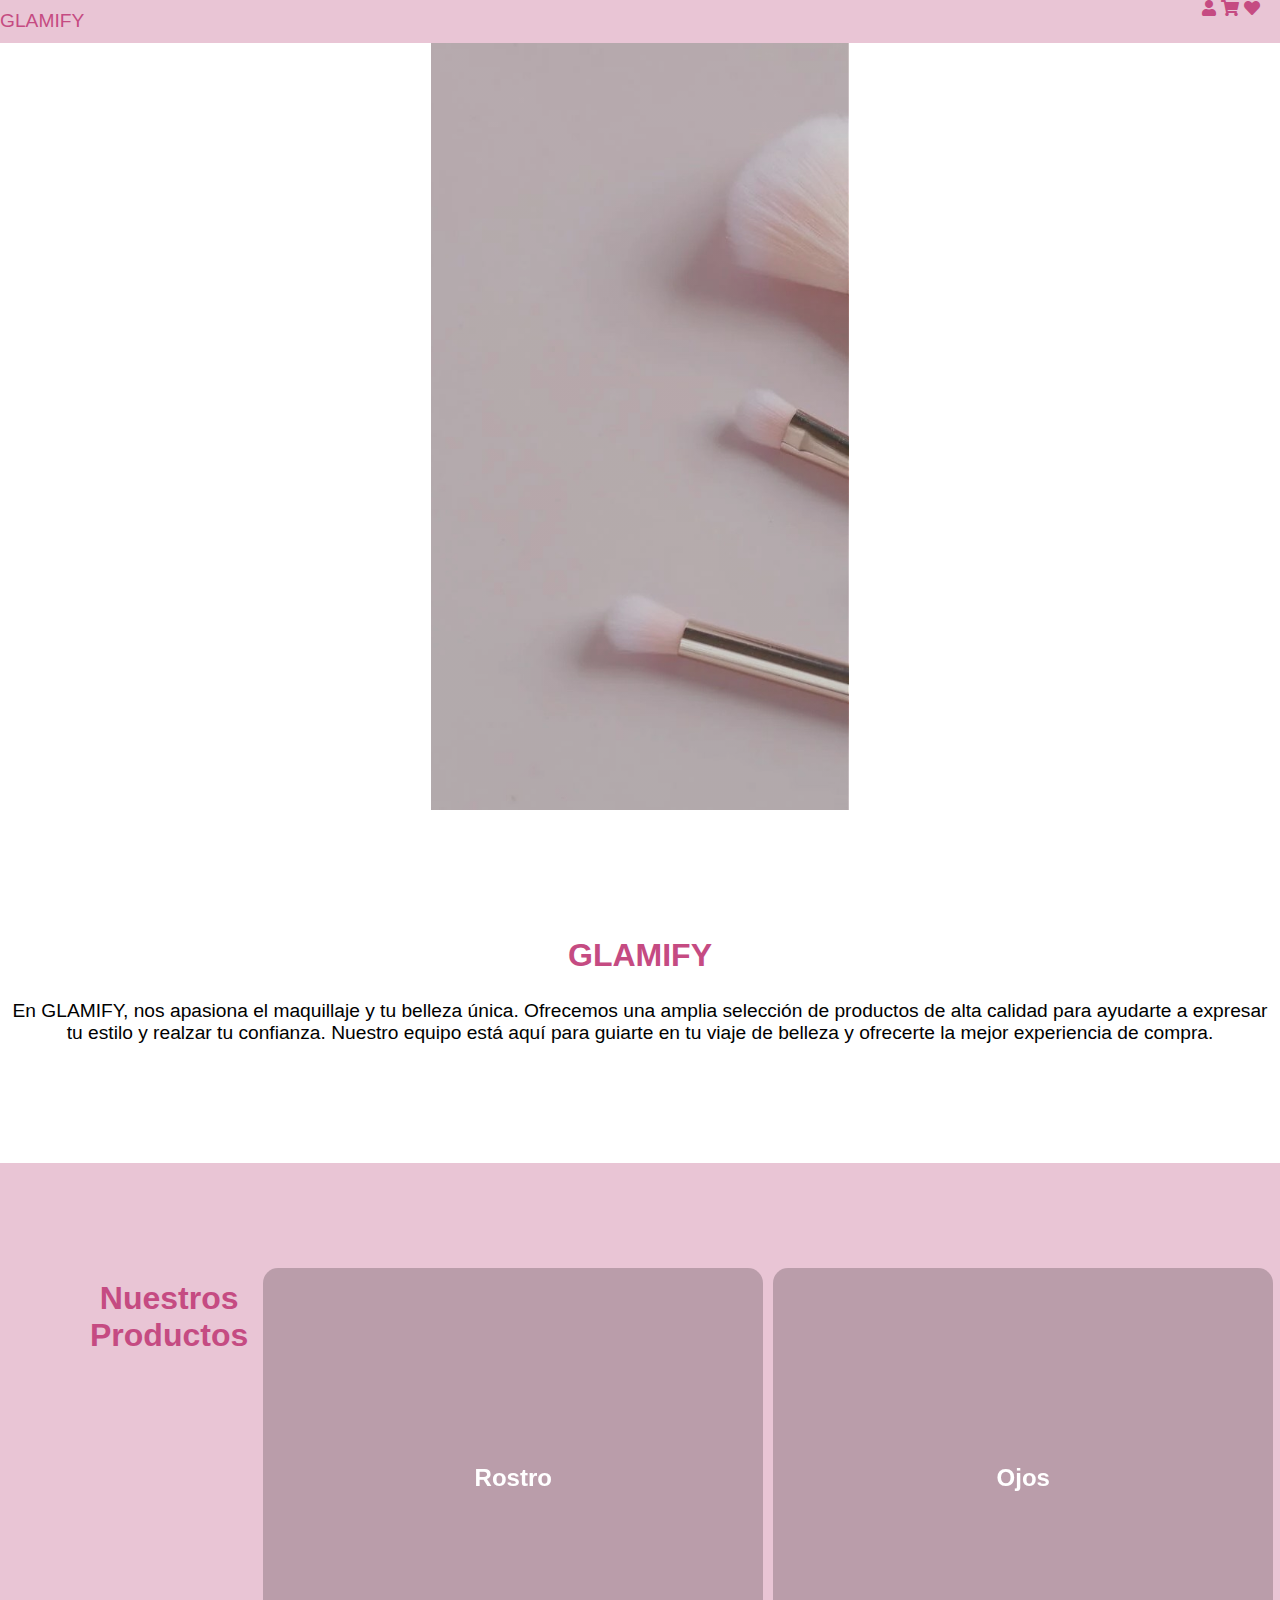
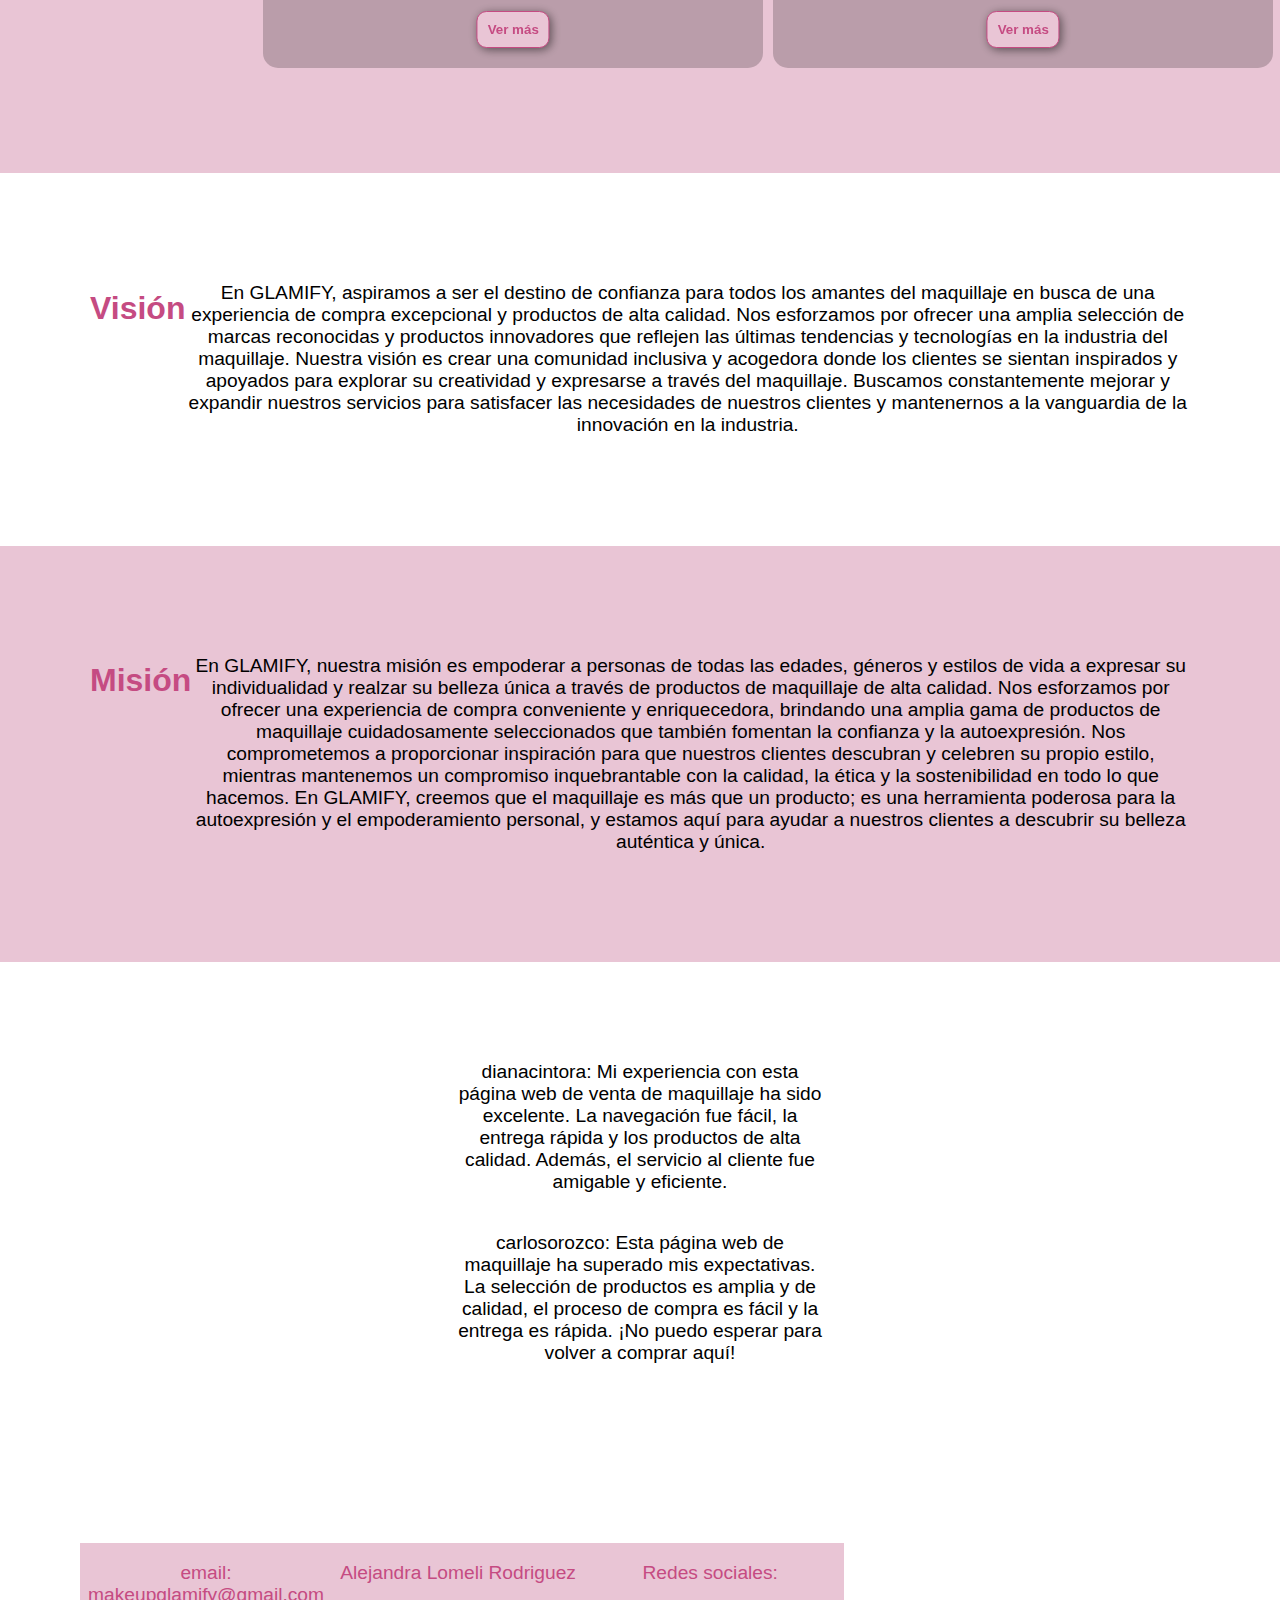
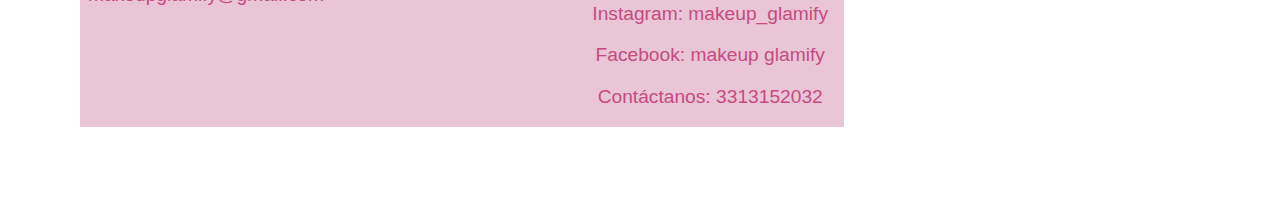
==== index.html @ 3bffb212 "Move index to root" ====
<!DOCTYPE html>
<html lang="en">
<head>
 <meta charset="UTF-8">
 <link rel="stylesheet" type="text/css" href="styles.css">
 <meta name="viewport" content="width=device-width, initial-scale=1.0">
 <link rel="stylesheet" href="inicio.css">
 <link rel="stylesheet" href="https://cdnjs.cloudflare.com/ajax/libs/font-awesome/5.15.4/css/all.min.css">

 <title>Glamify</title>
</head>
<body>
   <header>
      <div class="container">
         <p class="name">GLAMIFY</p>
         <nav>
            <a href="inicio_sesion.html"><i class="fas fa-user"></i></a>
            <a href="registro.html"><i class="fas fa-shopping-cart"></i></a>
            <a href="vistaUsuario.html"><i class="fas fa-heart"></i></a>
         </nav>
      </div>
   </header>
   <section class="hero">

      <h1>belleza - seguridad- autoexpresión - amor propio</h1>
      
   </section>
   <section id="somosglamify">

      <div class="container">
      <div class="img-container"></div>
      <div class="texto">
      <h2>GLAMIFY</h2>
      <p>En GLAMIFY, nos apasiona el maquillaje y tu belleza única. Ofrecemos una amplia selección de productos de alta calidad para ayudarte a expresar tu estilo y realzar tu confianza. Nuestro equipo está aquí para guiarte en tu viaje de belleza y ofrecerte la mejor experiencia de compra.</p>
   </div>
</div>
   </section>

   <section class="nuestros-productos">
      <div class="container">
         <h2>Nuestros Productos</h2>
         <div class="programas">
      <div class="carta1">
         <h3>Rostro</h3>
         <button>Ver más</button>
      </div>
      <div class="carta2">
         <h3>Ojos</h3>
         <button>Ver más</button>
      </div>
      <div class="carta3">
         <h3>Mejillas</h3>
         <button>Ver más</button>
      </div>
      <div class="carta4">
         <h3>Labios</h3>
         <button>Ver más</button>
      </div>
   </div>
</div>
</section>

<section id="vision">
   <div class="container">
      <h2>Visión</h2>
   <p>En GLAMIFY, aspiramos a ser el destino de confianza para todos los amantes del maquillaje en busca de una experiencia de 
      compra excepcional y productos de alta calidad. Nos esforzamos por ofrecer una amplia selección de marcas reconocidas y 
      productos innovadores que reflejen las últimas tendencias y tecnologías en la industria del maquillaje. Nuestra visión es 
      crear una comunidad inclusiva y acogedora donde los clientes se sientan inspirados y apoyados para explorar su creatividad 
      y expresarse a través del maquillaje. Buscamos constantemente mejorar y expandir nuestros servicios para satisfacer las 
      necesidades de nuestros clientes y mantenernos a la vanguardia de la innovación en la industria.</p>
</div>
</section>

<section id="mision">
   <div class="container">
      <h2>Misión</h2>
   <p>En GLAMIFY, nuestra misión es empoderar a personas de todas las edades, géneros y estilos de vida 
      a expresar su individualidad y realzar su belleza única a través de productos de maquillaje de alta 
      calidad. Nos esforzamos por ofrecer una experiencia de compra conveniente y enriquecedora, brindando 
      una amplia gama de productos de maquillaje cuidadosamente seleccionados que también fomentan la 
      confianza y la autoexpresión. Nos comprometemos a proporcionar inspiración para que nuestros clientes 
      descubran y celebren su propio estilo, mientras mantenemos un compromiso inquebrantable con la calidad, 
      la ética y la sostenibilidad en todo lo que hacemos. En GLAMIFY, creemos que el maquillaje es más que 
      un producto; es una herramienta poderosa para la autoexpresión  y el empoderamiento personal, y estamos 
      aquí para ayudar a nuestros clientes a descubrir su belleza auténtica y única.</p>
</div>
</section>

<section class="reseñas">
   <div class="container">
      <div class="reseñasC">
      <p>dianacintora: Mi experiencia con esta página web de venta de maquillaje ha sido excelente. La navegación fue fácil, la entrega rápida y los productos de alta calidad. Además, el servicio al cliente fue amigable y eficiente.</p>
      </div>
      <div>
      <p>carlosorozco: Esta página web de maquillaje ha superado mis expectativas. La selección de productos es amplia y de calidad, el proceso de compra es fácil y la entrega es rápida. ¡No puedo esperar para volver a comprar aquí!</p>
      </div>
      </div>
   </div>
</section>

<section class="footer">
<div class="container">
   <div class="footerC">
   <div>
      <p> email: makeupglamify@gmail.com</p>
      </div>
      <div>
      <p>Alejandra Lomeli Rodriguez</p>
      </div>
      <div>
      <p>Redes sociales:</p>
      <p>Instagram: makeup_glamify</p>
      <p>Facebook: makeup glamify</p>
      <p>Contáctanos: 3313152032</p>
      </div>
   </div>
</div>
   </section>
</div>
</body>
</html>
---- styles.css ----
/*rosa #e3aec6; #cd9cb2*/
/*font-family:system-ui, -apple-system, BlinkMacSystemFont, 'Segoe UI', Roboto, Oxygen, Ubuntu, Cantarell, 'Open Sans', 'Helvetica Neue', sans-serif;*/
*{
    box-sizing: border-box; /*que los elementos no crezcan mas de lo establecido*/
}

body{
    font-family:'Roboto', sans-serif;
    margin: 0;
}

h1{font-size:large;
    color: #c54b82}
h2{font-size: 2em;
color: #c54b82;
}
h3{font-size: 1.5em;}
p{font-size: 1.20em}

button{
    font: size 0.5em;
    font-weight: bold;
    padding: 10px 10px;
    border-radius: 10px; /*bordes circulares*/
    border: 1.5px solid;
    box-shadow:2px 2px 10px /*sombrear el borde*/ rgba(0,0,0,0.5);
    color:#c54b82;
    background-color:#e9c5d5;
}

button:hover{ /*cuando se pasa el cursor por encima*/
    background-color:#ea98bd;
}

.container{
    max-width: 1400px;
    margin: auto;
    display: flex;
}

header{
    background-color: #e9c5d5;
}

header .name {
    margin: 0;
    padding: 10px 0;
    font-family: 'Roboto', sans-serif;
    color: #c54b82;
    text-align: center;
    size: 50px;
}


header nav{ /*caracteristicas del recuadro*/
    display: flex;
    flex-direction:row;
    padding-bottom: 25px;
    text-align: center;
}

header a{ /*texto dentro de la primer seccion*/
    padding-left: 5px;
    font-family: 'roboto', sans-serif;
    color: #c54b82;

}

header a:hover{
    color:#ea98bd; /*cambio de color de letra cuando pasa el cursor*/
}

.hero{ 
    display: flex;
    align-items: center;
    justify-self: center;
    text-align: center;
    flex-direction: column;
    height: 90vh; /*cambia en base a la pantalla*/
    background-image: linear-gradient(
        0deg,
        rgba(0,0,0,0.2),
        rgba(0,0,0,0.2)
        )
    , url("fondo.jpeg");
    background-repeat: no-repeat;
    background-size: cover;
    background-position: center center;
}

.hero h1{
    color: black;
}

#somosglamify .container{
    text-align: center;
    padding: 100px 12px;
}

.nuestros-productos{
    background-color: #e9c5d5;
    color:white
}

.nuestros-productos .container{
    padding: 90px;
    text-align: center;
}

.nuestros-productos p{
    display: none;
}

/*los clasificamos para diferenciarlos*/

.carta1{
    
    height: 400px;
    width: 500px;
    margin: 0 auto;
    border-radius: 15px;
    position: relative;
    text-align: center;
    overflow: hidden;
    background-position: center center;
    background-size: cover;
    background-image: linear-gradient(
        0deg,
        rgba(0,0,0,0.2),
        rgba(0,0,0,0.2)
        )
    , url("rostro.png");
    }
    .carta1 h3 { /*CENTRAR TEXTO*/
        position: absolute;
        top: 50%; 
        left: 50%;
        transform: translate(-50%, -50%);
        margin: 0;
    }
    .carta1 button { /*CENTRAR BOTON*/
        position: absolute;
        bottom: 20px;
        left: 50%;
        transform: translateX(-50%);
    }
   
.carta2{
    height: 400px;
    width: 500px;
    margin: 0 auto;
    border-radius: 15px;
    position: relative;
    text-align: center;
    overflow: hidden;
    background-image: linear-gradient(
        0deg,
        rgba(0,0,0,0.2),
        rgba(0,0,0,0.2)
        )
    , url("ojos.png");
    }
    .carta2 h3 {
        position: absolute;
        top: 50%; 
        left: 50%;
        transform: translate(-50%, -50%);
        margin: 0;
    }
    .carta2 button {
        position: absolute;
        bottom: 20px;
        left: 50%;
        transform: translateX(-50%);
    }

.carta3{
    height: 400px;
    width: 500px;
    margin: 0 auto;
    border-radius: 15px;
    position: relative;
    text-align: center;
    overflow: hidden;
    background-image: linear-gradient(
        0deg,
        rgba(0,0,0,0.2),
        rgba(0,0,0,0.2)
        )
    , url("rubor.png");
}
    .carta3 h3 {
        position: absolute;
        top: 50%; 
        left: 50%;
        transform: translate(-50%, -50%);
        margin: 0;
    }
    .carta3 button {
        position: absolute;
        bottom: 20px;
        left: 50%;
        transform: translateX(-50%);
    }

.carta4{
    height: 400px;
    width: 500px;
    margin: 0 auto;
    border-radius: 15px;
    position: relative;
    text-align: center;
    overflow: hidden;
    background-image: linear-gradient(
        0deg,
        rgba(0,0,0,0.2),
        rgba(0,0,0,0.2)
        )
    , url("labios.png");
}
    .carta4 h3 {
        position: absolute;
        top: 50%; 
        left: 50%;
        transform: translate(-50%, -50%);
        margin: 0;
    }
    .carta4 button {
        position: absolute;
        bottom: 20px;
        left: 50%;
        transform: translateX(-50%);
    }

#vision .container{
    text-align: center;
    padding: 90px;
    }

#mision .container{
    text-align: center;
    padding: 90px;
    background-color: #e9c5d5;
    }

.footer{
    text-align: center;
    color:#c54b82;
    padding: 5em;
    }
    
footer .container{
    background-color: #e9c5d5;
    display: flex;
    flex-direction: row;
    flex-wrap: wrap;
}

.footerC{
    display: flex;
    flex-direction: row;
    flex-wrap: wrap;
    background-color: #e9c5d5;
    }


.footerC > div{
    width: 33%;
    } 

.reseñas{
        text-align: center;
        color:#000000;
        padding: 5em;
        }
        
.reseñas .container{
        display: flex;
        flex-direction: row;
        flex-wrap: wrap;
    }
    
.reseñasC{
        display: flex;
        flex-direction: row;
        flex-wrap: wrap;
        }
    
    
.reseñas > div{
        width: 33%;
        } 

    @media(min-width: 720px){
        header{
            position:fixed;
            width: 100%;
        }
        header .container{
            flex-direction: row;
            justify-content: space-between;
        }
        header nav{
            flex-direction: row;
            padding-right: 20px;
        }
        .somosglamify .container{
            display: flex;
        }
        .nuestros-productos .programas{
            display: flex;
            justify-content: space-between;
            flex-direction: row;
            margin: 15px 10px;
            flex: 1;
        }
        .nuestros-productos .programas > div {
            flex: 1;
            margin: 0 5px; 
        }
        .nuestros-productos p{
            display: block;
            margin-bottom: 25px;
        }
        .nuestros-productos h3{
            margin-top: 10px;
        }
        .nuestros-productos.carta1{
            padding:50px;
            background-size: 150px;
        }
        .nuestros-productos.carta2{
            padding:50px;
            background-size: 150px;
        }
        .nuestros-productos.carta3{
            padding:50px;
            background-size: 150px;
        }
        .nuestros-productos.carta4{
            padding:50px;
            background-size: 150px;
        }
    }
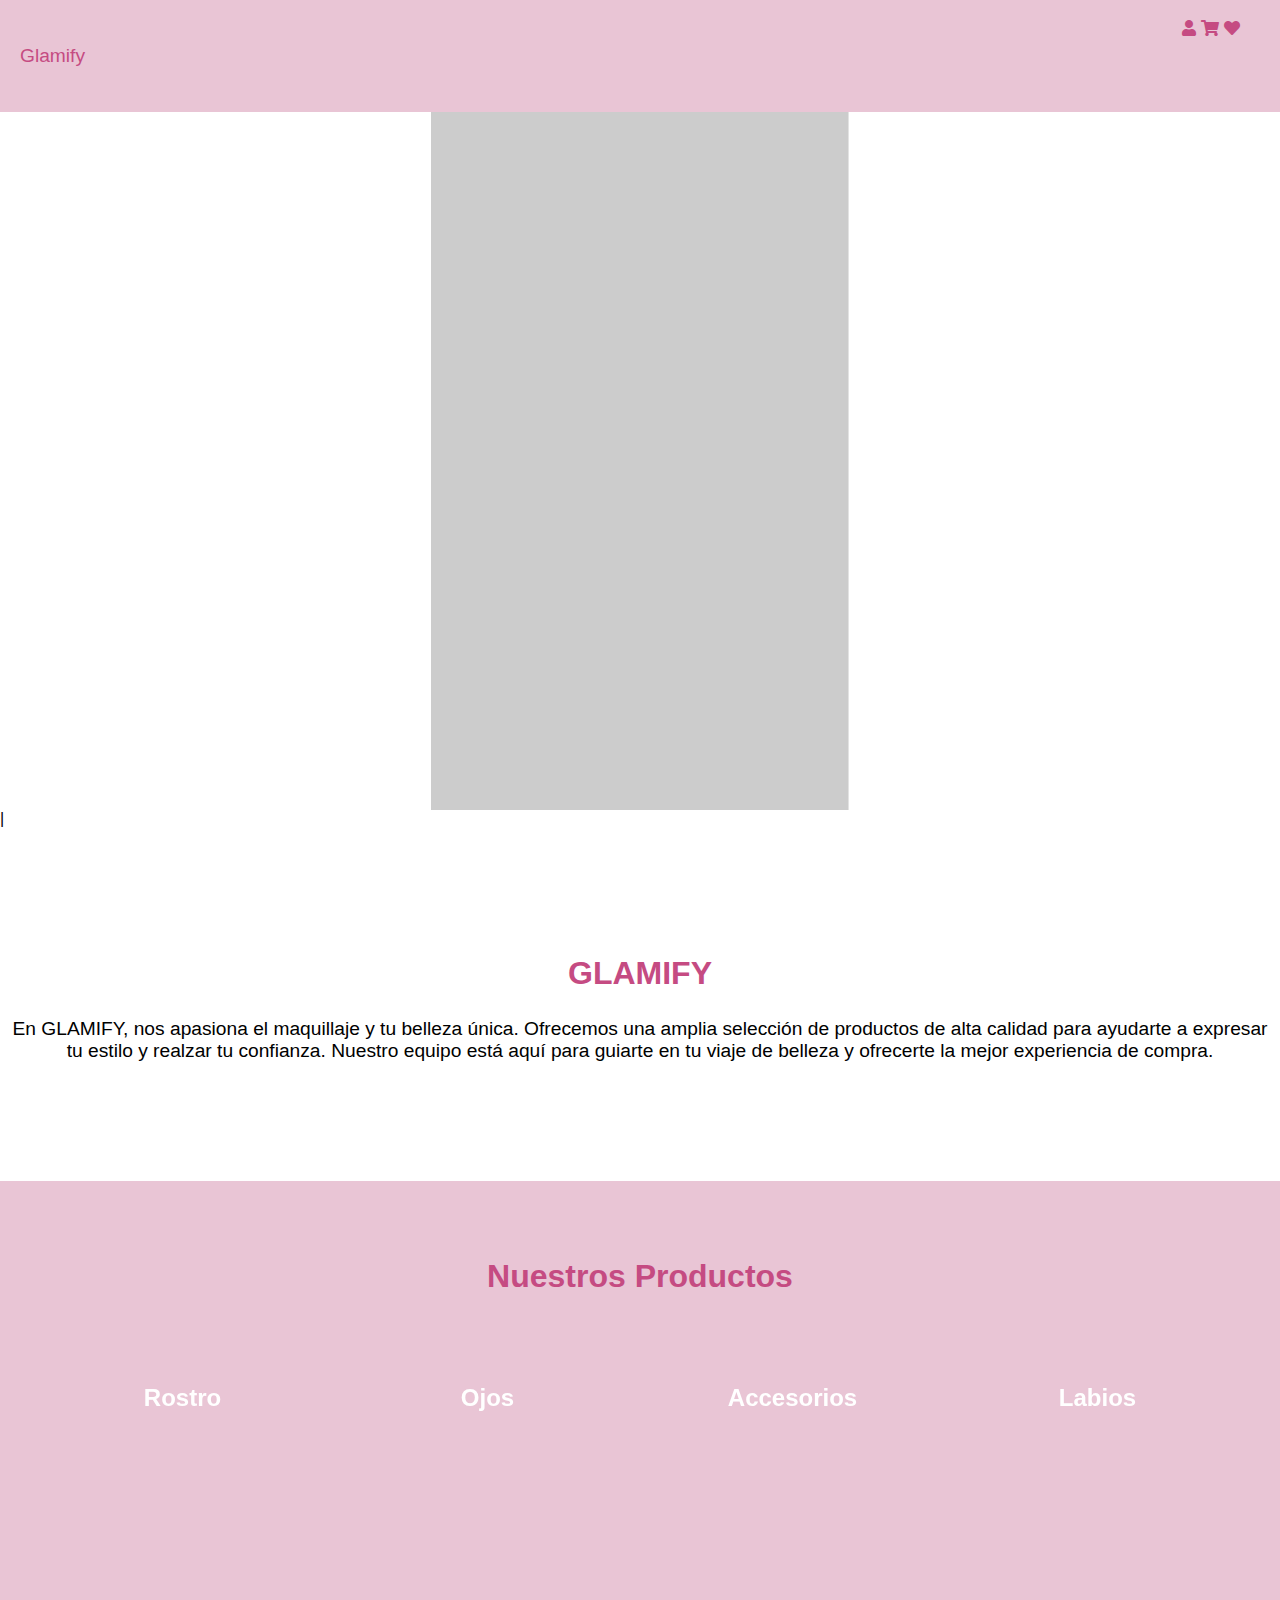
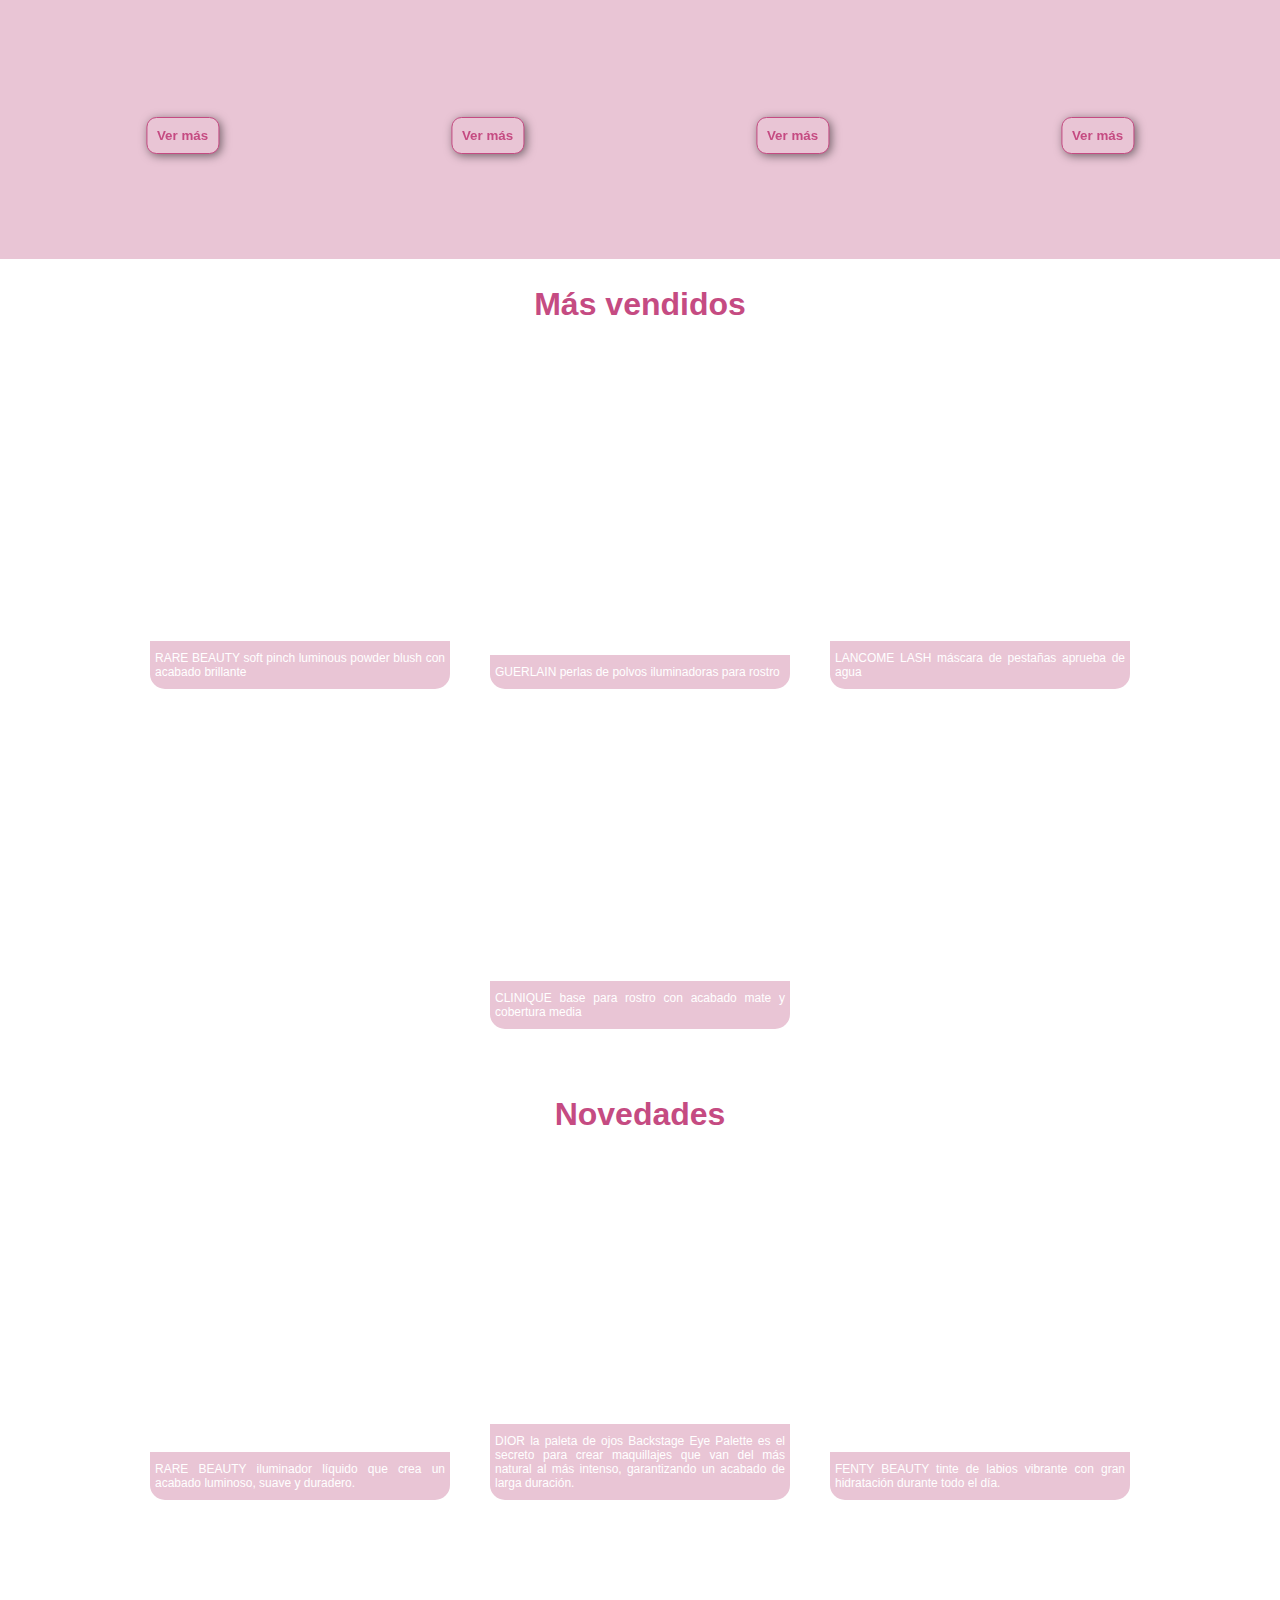
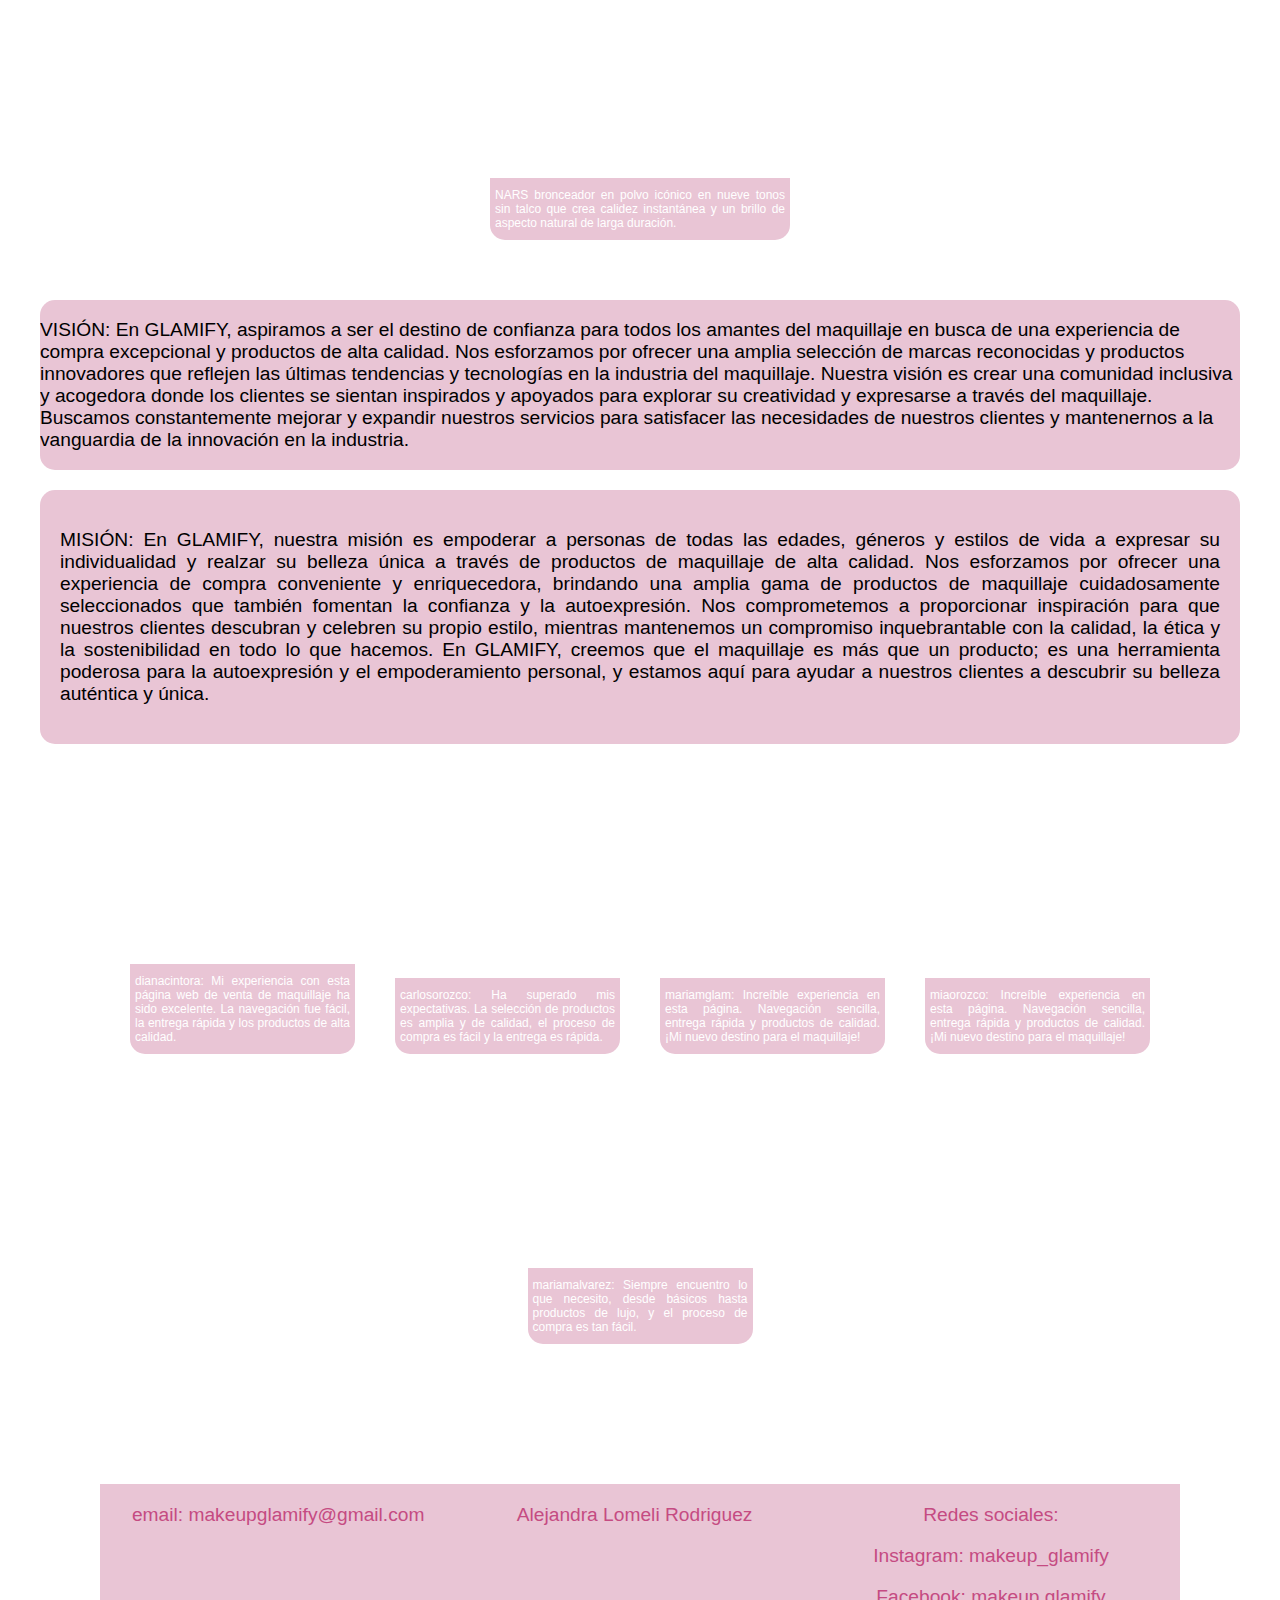
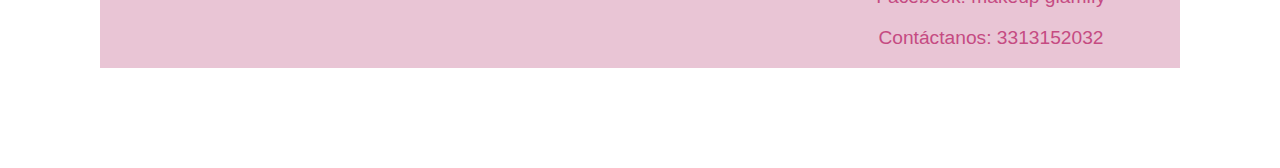
==== commit 791f20e2: "Fix session reg & login" ====
--- a/index.html
+++ b/index.html
@@ -7,17 +7,19 @@
  <meta name="viewport" content="width=device-width, initial-scale=1.0">
  <link rel="stylesheet" href="inicio.css">
  <link rel="stylesheet" href="https://cdnjs.cloudflare.com/ajax/libs/font-awesome/5.15.4/css/all.min.css">
-
+ 
  <title>Glamify</title>
 </head>
 <body>
    <header>
       <div class="container">
-         <p class="name">GLAMIFY</p>
+         <p class="name">Glamify</p>
          <nav>
-            <a href="inicio_sesion.html"><i class="fas fa-user"></i></a>
-            <a href="registro.html"><i class="fas fa-shopping-cart"></i></a>
+            <a href="inicioSesion.php"><i class="fas fa-user"></i></a>
+            <a href="carrito.html"><i class="fas fa-shopping-cart"></i></a>
             <a href="vistaUsuario.html"><i class="fas fa-heart"></i></a>
+            
+           
          </nav>
       </div>
    </header>
@@ -26,10 +28,10 @@
       <h1>belleza - seguridad- autoexpresión - amor propio</h1>
       
    </section>
-   <section id="somosglamify">
+   <section id="somosglamify">|
 
       <div class="container">
-      <div class="img-container"></div>
+      <div class=""></a></div>
       <div class="texto">
       <h2>GLAMIFY</h2>
       <p>En GLAMIFY, nos apasiona el maquillaje y tu belleza única. Ofrecemos una amplia selección de productos de alta calidad para ayudarte a expresar tu estilo y realzar tu confianza. Nuestro equipo está aquí para guiarte en tu viaje de belleza y ofrecerte la mejor experiencia de compra.</p>
@@ -38,45 +40,102 @@
    </section>
 
    <section class="nuestros-productos">
+      <h2>Nuestros Productos</h2><br>
       <div class="container">
-         <h2>Nuestros Productos</h2>
-         <div class="programas">
-      <div class="carta1">
-         <h3>Rostro</h3>
-         <button>Ver más</button>
-      </div>
-      <div class="carta2">
-         <h3>Ojos</h3>
-         <button>Ver más</button>
-      </div>
-      <div class="carta3">
-         <h3>Mejillas</h3>
-         <button>Ver más</button>
-      </div>
-      <div class="carta4">
-         <h3>Labios</h3>
-         <button>Ver más</button>
-      </div>
-   </div>
-</div>
-</section>
-
-<section id="vision">
+          <div class="programas">
+              <div class="carta carta1" style="background-image: url('https://www.dior.com/dw/image/v2/BGXS_PRD/on/demandware.static/-/Sites-master_dior/default/dw93518555/Y0326000/Y0326000_C032600050_E01_GHC.jpg?sw=800');">
+                  <h3>Rostro</h3>
+                  <a href="catalogo.php"><button>Ver más</button></a>
+              </div>
+              <div class="carta carta2" style="background-image: url('https://www.dior.com/dw/image/v2/BGXS_PRD/on/demandware.static/-/Sites-master_dior/default/dwc0b78083/Y0433009/Y0433009_C043300943_E01_GHC.jpg?sw=1850&sh=1850');">
+                  <h3>Ojos</h3>
+                  <a href="catalogo.php"><button>Ver más</button></a>
+              </div>
+              <div class="carta carta3" style="background-image: url('https://www.sephora.com.mx/on/demandware.static/-/Sites-masterCatalog_Sephora/es_MX/dw642505b2/images/hi-res/boletos/Karla%20Nieto/MAC/773602657520_1.jpg');">
+                  <h3>Accesorios</h3>
+                  <a href="catalogo.php"><button>Ver más</button></a>
+              </div>
+              <div class="carta carta4" style="background-image: url('https://m.media-amazon.com/images/S/aplus-media-library-service-media/9393e5e4-64fb-42fa-a8c0-1a8c726ee61d.__CR0,0,600,450_PT0_SX600_V1___.jpg');">
+                  <h3>Labios</h3>
+                  <a href="catalogo.php"><button>Ver más</button></a>
+              </div>
+          </div>
+      </div>
+  </section>
+
+  <section class="mas-vendidos">
+   <h2>Más vendidos</h2>
    <div class="container">
-      <h2>Visión</h2>
-   <p>En GLAMIFY, aspiramos a ser el destino de confianza para todos los amantes del maquillaje en busca de una experiencia de 
-      compra excepcional y productos de alta calidad. Nos esforzamos por ofrecer una amplia selección de marcas reconocidas y 
-      productos innovadores que reflejen las últimas tendencias y tecnologías en la industria del maquillaje. Nuestra visión es 
-      crear una comunidad inclusiva y acogedora donde los clientes se sientan inspirados y apoyados para explorar su creatividad 
-      y expresarse a través del maquillaje. Buscamos constantemente mejorar y expandir nuestros servicios para satisfacer las 
-      necesidades de nuestros clientes y mantenernos a la vanguardia de la innovación en la industria.</p>
-</div>
+       <div class="programas">
+           <div class="cuadro cuadro1" style="background-image: url('https://luxorcosmetics.mx/cdn/shop/files/cherr.png?v=1712089296&width=1445');">
+               <div class="texto-box">
+                   <p>RARE BEAUTY soft pinch luminous powder blush con acabado brillante</p>   
+               </div>
+           </div>
+           <div class="cuadro cuadro2" style="background-image: url('https://www.guerlain.com/dw/image/v2/BDCZ_PRD/on/demandware.static/-/Sites-GSA_master_catalog/default/dwc616802b/primary_packshot_3/2024/MUP/METEORITES/G043876_3346470438767_MET-24-PEARL-PDR-2-COOL.jpg?sw=655&sh=655&sfrm=png');">
+               <div class="texto-box">
+                   <p>GUERLAIN perlas de polvos iluminadoras para rostro</p>   
+               </div>
+           </div>
+           <div class="cuadro cuadro3" style="background-image: url('https://www.sephora.com.mx/on/demandware.static/-/Sites-masterCatalog_Sephora/es_MX/dwfc301229/images/hi-res/boletos/Key/LANCOME/Makeup_Lancome_3614273348386_A.jpg');">
+               <div class="texto-box">
+                   <p>LANCOME LASH máscara de pestañas aprueba de agua</p>   
+               </div>
+           </div>
+           <div class="cuadro cuadro4" style="background-image: url('https://falabella.scene7.com/is/image/FalabellaPE/16343303_1?wid=800&hei=800&qlt=70');">
+               <div class="texto-box">
+                   <p>CLINIQUE base para rostro con acabado mate y cobertura media</p>   
+               </div>
+           </div>
+       </div>
+   </div>
+</section>
+
+<section class="mas-vendidos">
+   <h2>Novedades</h2>
+   <div class="container">
+       <div class="programas">
+           <div class="cuadro cuadro1" style="background-image: url('https://www.sephora.com.mx/on/demandware.static/-/Sites-masterCatalog_Sephora/es_MX/dw98a3401f/images/hi-res/iluminadores-rare-rare-positive-light-liquid-luminizer-iluminador-liquido-facial840122900099A.jpg');">
+               <div class="texto-box">
+                   <p>RARE BEAUTY iluminador líquido que crea un acabado luminoso, suave y duradero.</p>   
+               </div>
+           </div>
+           <div class="cuadro cuadro2" style="background-image: url('https://www.sephora.com.mx/dw/image/v2/BFJC_PRD/on/demandware.static/-/Sites-masterCatalog_Sephora/es_MX/dwc5cfd03a/images/hi-res/boletos/Roc%C3%ADo%20Mart%C3%ADnez/DIOR/DIOR%201/3348901674348_X1.jpg?sw=1200&sh=1200&sm=fit');">
+               <div class="texto-box">
+                   <p>DIOR la paleta de ojos Backstage Eye Palette es el secreto para crear maquillajes que van del más natural al más intenso, garantizando un acabado de larga duración.</p>   
+               </div>
+           </div>
+           <div class="cuadro cuadro3" style="background-image: url('https://www.sephora.com.mx/dw/image/v2/BFJC_PRD/on/demandware.static/-/Sites-masterCatalog_Sephora/es_MX/dwa62921b6/images/hi-res/boletos/Vannya/FENTY/840026657594_2.jpg?sw=1200&sh=1200&sm=fit');">
+               <div class="texto-box">
+                   <p>FENTY BEAUTY tinte de labios vibrante con gran hidratación durante todo el día.</p>   
+               </div>
+           </div>
+           <div class="cuadro cuadro4" style="background-image: url('https://www.sephora.com.mx/dw/image/v2/BFJC_PRD/on/demandware.static/-/Sites-masterCatalog_Sephora/es_MX/dw064fd6f2/images/hi-res/boletos/Roc%C3%ADo%20Mart%C3%ADnez/NARS/194251136721_1.jpg?sw=400&sh=400&sm=fit');">
+               <div class="texto-box">
+                   <p>NARS bronceador en polvo icónico en nueve tonos sin talco que crea calidez instantánea y un brillo de aspecto natural de larga duración.</p>   
+               </div>
+           </div>
+       </div>
+   </div>
+</section>
+
+  <section id="vision">
+   <div class="image-left"></div>
+
+      <div class="image-left"></div>
+      <p>VISIÓN: En GLAMIFY, aspiramos a ser el destino de confianza para todos los amantes del maquillaje en busca de una experiencia de 
+         compra excepcional y productos de alta calidad. Nos esforzamos por ofrecer una amplia selección de marcas reconocidas y 
+         productos innovadores que reflejen las últimas tendencias y tecnologías en la industria del maquillaje. Nuestra visión es 
+         crear una comunidad inclusiva y acogedora donde los clientes se sientan inspirados y apoyados para explorar su creatividad 
+         y expresarse a través del maquillaje. Buscamos constantemente mejorar y expandir nuestros servicios para satisfacer las 
+         necesidades de nuestros clientes y mantenernos a la vanguardia de la innovación en la industria.</p>
+      </div>
 </section>
 
 <section id="mision">
-   <div class="container">
-      <h2>Misión</h2>
-   <p>En GLAMIFY, nuestra misión es empoderar a personas de todas las edades, géneros y estilos de vida 
+   <div class="container mision-container">
+
+   <p>MISIÓN: En GLAMIFY, nuestra misión es empoderar a personas de todas las edades, géneros y estilos de vida 
       a expresar su individualidad y realzar su belleza única a través de productos de maquillaje de alta 
       calidad. Nos esforzamos por ofrecer una experiencia de compra conveniente y enriquecedora, brindando 
       una amplia gama de productos de maquillaje cuidadosamente seleccionados que también fomentan la 
@@ -88,23 +147,43 @@
 </div>
 </section>
 
-<section class="reseñas">
-   <div class="container">
-      <div class="reseñasC">
-      <p>dianacintora: Mi experiencia con esta página web de venta de maquillaje ha sido excelente. La navegación fue fácil, la entrega rápida y los productos de alta calidad. Además, el servicio al cliente fue amigable y eficiente.</p>
-      </div>
-      <div>
-      <p>carlosorozco: Esta página web de maquillaje ha superado mis expectativas. La selección de productos es amplia y de calidad, el proceso de compra es fácil y la entrega es rápida. ¡No puedo esperar para volver a comprar aquí!</p>
-      </div>
-      </div>
-   </div>
+<section class="mas-vendidos">
+    <div class="container">
+        <div class="programas">
+            <div class="resena cuadro1" style="background-image: url('https://marketplace.canva.com/EAFoWKWyUmM/2/0/1600w/canva-foto-de-perfil-para-instagram-elegante-minimalista-rosa-y-marr%C3%B3n-IlPBJfmIVO0.jpg');">
+                <div class="texto-box">
+                    <p>dianacintora: Mi experiencia con esta página web de venta de maquillaje ha sido excelente. La navegación fue fácil, la entrega rápida y los productos de alta calidad.</p>   
+                </div>
+            </div>
+            <div class="resena cuadro2" style="background-image: url('https://holatelcel.com/wp-content/uploads/2020/06/quien-vio-foto-whatsapp.jpg');">
+                <div class="texto-box">
+                    <p>carlosorozco: Ha superado mis expectativas. La selección de productos es amplia y de calidad, el proceso de compra es fácil y la entrega es rápida.</p>   
+                </div>
+            </div>
+            <div class="resena cuadro3" style="background-image: url('https://marketplace.canva.com/EAFILfLpL80/1/0/1600w/canva-foto-de-perfil-para-instagram-colorida-naranja-violeta-j2sH17TGf_Q.jpg');">
+                <div class="texto-box">
+                    <p> mariamglam: Increíble experiencia en esta página. Navegación sencilla, entrega rápida y productos de calidad. ¡Mi nuevo destino para el maquillaje!</p>   
+                </div>
+                </div>
+                <div class="resena cuadro4" style="background-image: url('https://marketplace.canva.com/EAFKCC2wQz0/1/0/1600w/canva-foto-de-perfil-instagram-redes-sociales-acuarela-aesthetic-rosa-zyIHYVqxT4k.jpg');">
+                    <div class="texto-box">
+                        <p> miaorozco: Increíble experiencia en esta página. Navegación sencilla, entrega rápida y productos de calidad. ¡Mi nuevo destino para el maquillaje!</p>   
+                    </div>
+            </div>
+            <div class="resena cuadro3" style="background-image: url('https://marketplace.canva.com/EAFF4GL3ig0/1/0/1600w/canva-foto-de-perfil-para-instagram-c%C3%ADrculo-simples-nude-e-terracota-GT1XJR9raXc.jpg');">
+                <div class="texto-box">
+                    <p>mariamalvarez: Siempre encuentro lo que necesito, desde básicos hasta productos de lujo, y el proceso de compra es tan fácil. </p>   
+                </div>
+                </div>
+        </div>
+    </div>
 </section>
 
 <section class="footer">
 <div class="container">
    <div class="footerC">
    <div>
-      <p> email: makeupglamify@gmail.com</p>
+      </a><p> email: makeupglamify@gmail.com</p>
       </div>
       <div>
       <p>Alejandra Lomeli Rodriguez</p>
@@ -113,6 +192,7 @@
       <p>Redes sociales:</p>
       <p>Instagram: makeup_glamify</p>
       <p>Facebook: makeup glamify</p>
+
       <p>Contáctanos: 3313152032</p>
       </div>
    </div>
--- a/styles.css
+++ b/styles.css
@@ -11,10 +11,15 @@
 
 h1{font-size:large;
     color: #c54b82}
+
 h2{font-size: 2em;
 color: #c54b82;
-}
+text-align: top;
+text-align: center;
+}
+
 h3{font-size: 1.5em;}
+
 p{font-size: 1.20em}
 
 button{
@@ -28,6 +33,7 @@
     background-color:#e9c5d5;
 }
 
+
 button:hover{ /*cuando se pasa el cursor por encima*/
     background-color:#ea98bd;
 }
@@ -44,7 +50,7 @@
 
 header .name {
     margin: 0;
-    padding: 10px 0;
+    padding: 25px 0;
     font-family: 'Roboto', sans-serif;
     color: #c54b82;
     text-align: center;
@@ -55,7 +61,7 @@
 header nav{ /*caracteristicas del recuadro*/
     display: flex;
     flex-direction:row;
-    padding-bottom: 25px;
+    padding-bottom: 10px;
     text-align: center;
 }
 
@@ -82,7 +88,7 @@
         rgba(0,0,0,0.2),
         rgba(0,0,0,0.2)
         )
-    , url("fondo.jpeg");
+    , url("https://publish.purewow.net/wp-content/uploads/sites/2/2023/10/Ulta-8-elf-cosmetics-lip-oil-spotlight-UNIV.jpg?fit=2050%2C1100");
     background-repeat: no-repeat;
     background-size: cover;
     background-position: center center;
@@ -97,151 +103,154 @@
     padding: 100px 12px;
 }
 
-.nuestros-productos{
-    background-color: #e9c5d5;
-    color:white
-}
-
-.nuestros-productos .container{
-    padding: 90px;
-    text-align: center;
-}
-
 .nuestros-productos p{
     display: none;
 }
 
 /*los clasificamos para diferenciarlos*/
 
-.carta1{
-    
+.nuestros-productos {
+    background-color: #e9c5d5;
+    color: white;
+    text-align: center; /* Centra el texto */
+    padding: 50px 0; /* Ajusta el padding para el espacio alrededor del texto */
+}
+
+.nuestros-productos .container {
+    text-align: center;
+}
+
+.programas {
+    display: flex;
+    flex-wrap: wrap;
+    justify-content: center; /* Centra las cartas */
+}
+
+/* Estilos para las cartas */
+.carta {
     height: 400px;
     width: 500px;
-    margin: 0 auto;
+    margin: 20px; /* Espaciado entre las cartas */
     border-radius: 15px;
     position: relative;
     text-align: center;
     overflow: hidden;
     background-position: center center;
     background-size: cover;
-    background-image: linear-gradient(
-        0deg,
-        rgba(0,0,0,0.2),
-        rgba(0,0,0,0.2)
-        )
-    , url("rostro.png");
-    }
-    .carta1 h3 { /*CENTRAR TEXTO*/
-        position: absolute;
-        top: 50%; 
-        left: 50%;
-        transform: translate(-50%, -50%);
-        margin: 0;
-    }
-    .carta1 button { /*CENTRAR BOTON*/
-        position: absolute;
-        bottom: 20px;
-        left: 50%;
-        transform: translateX(-50%);
-    }
-   
-.carta2{
-    height: 400px;
-    width: 500px;
-    margin: 0 auto;
+    background-image: linear-gradient(0deg, rgba(0,0,0,0.2), rgba(0,0,0,0.2));
+}
+
+.carta button {
+    position: absolute;
+    bottom: 20px;
+    left: 50%;
+    transform: translateX(-50%);
+}
+
+.cuadro {
+    height: 300px;
+    width: 300px;
+    margin: 20px; /* Espaciado entre las cartas */
     border-radius: 15px;
     position: relative;
     text-align: center;
     overflow: hidden;
-    background-image: linear-gradient(
-        0deg,
-        rgba(0,0,0,0.2),
-        rgba(0,0,0,0.2)
-        )
-    , url("ojos.png");
-    }
-    .carta2 h3 {
-        position: absolute;
-        top: 50%; 
-        left: 50%;
-        transform: translate(-50%, -50%);
-        margin: 0;
-    }
-    .carta2 button {
-        position: absolute;
-        bottom: 20px;
-        left: 50%;
-        transform: translateX(-50%);
-    }
-
-.carta3{
-    height: 400px;
-    width: 500px;
-    margin: 0 auto;
+    background-position: center center;
+    background-size: cover;
+    background-image: linear-gradient(0deg, rgba(0,0,0,0.2), rgba(0,0,0,0.2));
+}
+
+.texto-box {
+    position: absolute;
+    bottom: 0;
+    width: 100%;
+    background-color:#e9c5d5; /* Adjust opacity to your preference */
+    padding: 5px;
+    box-sizing: border-box;
+}
+
+.mas-vendidos h2 {
+    text-align: center;
+    color: #c54b82;
+}
+
+.texto-box p {
+    color: #fff;
+    font-size: 12px; /* Adjust font size as needed */
+    text-align: justify;
+    margin: 0;
+    padding: 5px 0;
+}
+
+.resena {
+    height: 250px;
+    width: 225px;
+    margin: 20px; /* Espaciado entre las cartas */
     border-radius: 15px;
     position: relative;
     text-align: center;
     overflow: hidden;
-    background-image: linear-gradient(
-        0deg,
-        rgba(0,0,0,0.2),
-        rgba(0,0,0,0.2)
-        )
-    , url("rubor.png");
-}
-    .carta3 h3 {
-        position: absolute;
-        top: 50%; 
-        left: 50%;
-        transform: translate(-50%, -50%);
-        margin: 0;
-    }
-    .carta3 button {
-        position: absolute;
-        bottom: 20px;
-        left: 50%;
-        transform: translateX(-50%);
-    }
-
-.carta4{
-    height: 400px;
-    width: 500px;
-    margin: 0 auto;
+    background-position: center center;
+    background-size: cover;
+    background-image: linear-gradient(0deg, rgba(0,0,0,0.2), rgba(0,0,0,0.2));
+}
+
+#vision, #mision {
+    width: 1200px;
+    margin: 20px auto; /* Centra los recuadros horizontalmente */
     border-radius: 15px;
-    position: relative;
-    text-align: center;
     overflow: hidden;
-    background-image: linear-gradient(
-        0deg,
-        rgba(0,0,0,0.2),
-        rgba(0,0,0,0.2)
-        )
-    , url("labios.png");
-}
-    .carta4 h3 {
-        position: absolute;
-        top: 50%; 
-        left: 50%;
-        transform: translate(-50%, -50%);
-        margin: 0;
-    }
-    .carta4 button {
-        position: absolute;
-        bottom: 20px;
-        left: 50%;
-        transform: translateX(-50%);
-    }
-
-#vision .container{
-    text-align: center;
-    padding: 90px;
-    }
-
-#mision .container{
-    text-align: center;
-    padding: 90px;
-    background-color: #e9c5d5;
-    }
+    background-position: center center;
+    background-size: cover;
+}
+
+.image-left, .image-right {
+    position: absolute;
+    top: 0;
+    width: 100px; /* Ancho de la imagen */
+    height: 100%; /* Altura igual al contenedor */
+    background-size: cover;
+}
+
+.image-left {
+    left: -100px; /* Posición a la izquierda del contenedor */
+    background-image: url('baseDior.jpg'); /* Ruta de la imagen izquierda */
+}
+
+.image-right {
+    right: -100px; /* Posición a la derecha del contenedor */
+    background-image: url('baseDior.jpg'); /* Ruta de la imagen derecha */
+}
+
+#vision {
+    background-color: #e9c5d5; /* Color de fondo de Visión */
+}
+
+#mision {
+    background-color: #e9c5d5; /* Color de fondo de Misión */
+}
+
+.container {
+    padding: 20px;
+    box-sizing: border-box; /* Incluye el padding en las dimensiones */
+}
+
+.titulo {
+    margin-top: 0; /* Elimina el margen superior del título */
+    text-align: center; /* Centra horizontalmente */
+}
+
+.vision-container, .mision-container {
+    text-align: justify; /* Justifica el texto */
+}
+
+.vision h2, .mision h2 {
+    font-size: 2em;
+    color: #c54b82;
+    text-align: left;
+    margin-top: 0; /* Elimina el margen superior del título */
+    padding: 20px;
+}
 
 .footer{
     text-align: center;
@@ -257,6 +266,7 @@
 }
 
 .footerC{
+    width: 1400px;
     display: flex;
     flex-direction: row;
     flex-wrap: wrap;
@@ -267,29 +277,6 @@
 .footerC > div{
     width: 33%;
     } 
-
-.reseñas{
-        text-align: center;
-        color:#000000;
-        padding: 5em;
-        }
-        
-.reseñas .container{
-        display: flex;
-        flex-direction: row;
-        flex-wrap: wrap;
-    }
-    
-.reseñasC{
-        display: flex;
-        flex-direction: row;
-        flex-wrap: wrap;
-        }
-    
-    
-.reseñas > div{
-        width: 33%;
-        } 
 
     @media(min-width: 720px){
         header{
